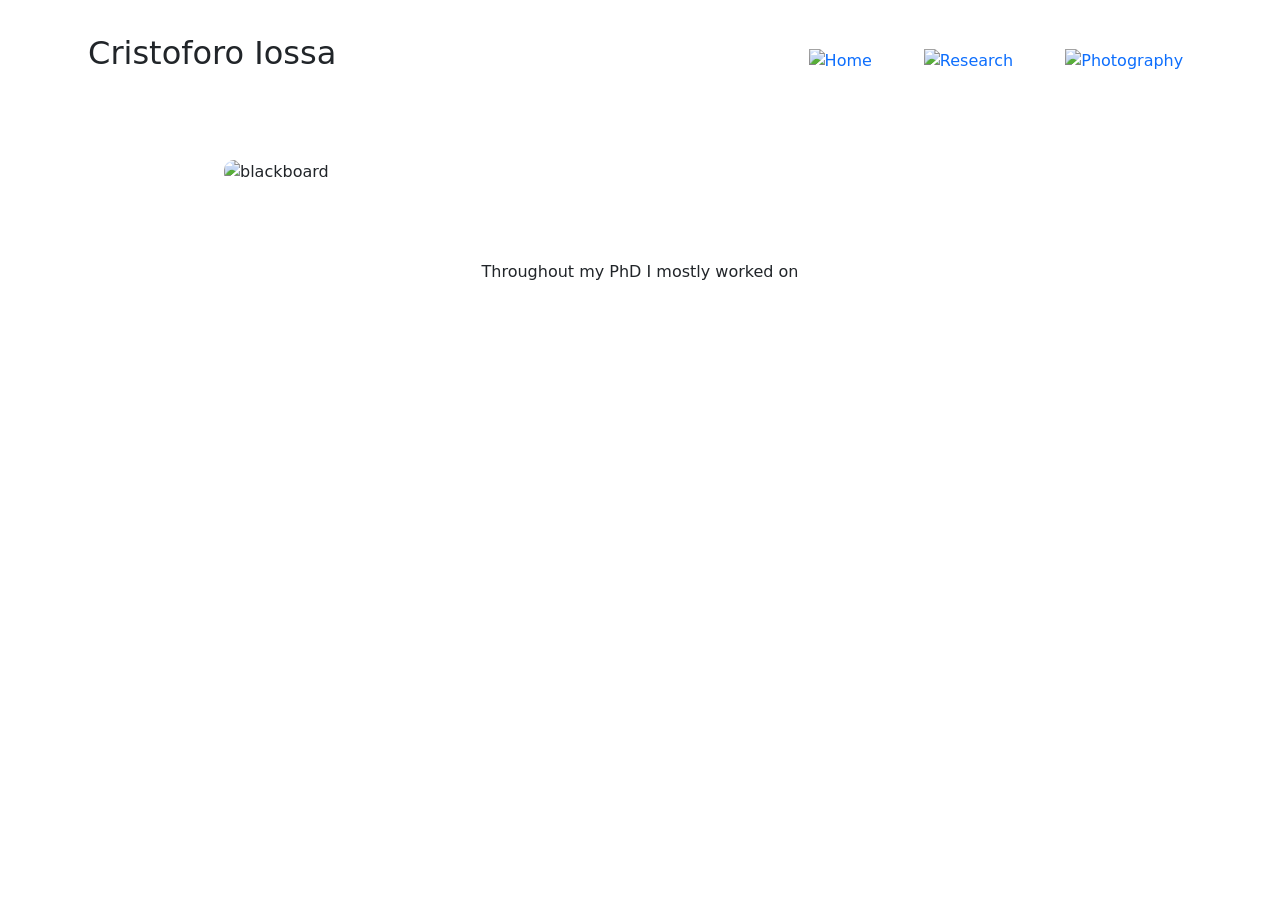
==== photography.html @ 6708e6f0 "added main html and css files" ====
<!DOCTYPE html>
<html lang="en">
	<head>
		<meta name="viewport" content="width=device-width, initial-scale=1.0">
		<title>Cristoforo Iossa</title>
		<link rel="stylesheet" type="text/css" href="style.css">

		<!-- Bootstrap CSS link -->
		<link href="https://cdn.jsdelivr.net/npm/bootstrap@5.3.8/dist/css/bootstrap.min.css" rel="stylesheet" integrity="sha384-sRIl4kxILFvY47J16cr9ZwB07vP4J8+LH7qKQnuqkuIAvNWLzeN8tE5YBujZqJLB" crossorigin="anonymous"> 
	</head>

	<body>

	<header class="site-header">
		<h1>Cristoforo Iossa</h1>

	<!-- Navigation bar -->
		<ul class="nav">
				<li class="nav-item">
					<a class="nav-link" href="index.html">
						<img src="res/home.svg" alt="Home" class="nav-icon">
					</a>
				</li>
				<li class="nav-item">
					<a class="nav-link" href="research.html">
						<img src="res/atom.svg" alt="Research" class="nav-icon">
					</a>
				</li>
				<li class="nav-item">
					<a class="nav-link active" href="photography.html">
						<img src="res/camera_blue.svg" alt="Photography" class="nav-icon">
					</a>
				</li>
		</ul>
	</header>

	<!-- Body -->
		<img id="blackboard" src="res/IMG_0390.JPG" alt="blackboard">
        <p id="researchintro"> Throughout my PhD I mostly worked on  </p>

<!-- Bootstrap JS and Popper links -->
	<script src="https://cdn.jsdelivr.net/npm/bootstrap@5.3.8/dist/js/bootstrap.bundle.min.js" integrity="sha384-FKyoEForCGlyvwx9Hj09JcYn3nv7wiPVlz7YYwJrWVcXK/BmnVDxM+D2scQbITxI" crossorigin="anonymous"></script>
	<script src="https://cdn.jsdelivr.net/npm/@popperjs/core@2.11.8/dist/umd/popper.min.js" integrity="sha384-I7E8VVD/ismYTF4hNIPjVp/Zjvgyol6VFvRkX/vR+Vc4jQkC+hVqc2pM8ODewa9r" crossorigin="anonymous"></script>
	<script src="https://cdn.jsdelivr.net/npm/bootstrap@5.3.8/dist/js/bootstrap.min.js" integrity="sha384-G/EV+4j2dNv+tEPo3++6LCgdCROaejBqfUeNjuKAiuXbjrxilcCdDz6ZAVfHWe1Y" crossorigin="anonymous"></script>

	</body>
</html>
---- style.css ----
/* ---------- Font import ---------- */
@import url('https://fonts.googleapis.com/css2?family=Open+Sans:ital,wght@0,300..800;1,300..800&display=swap');

* {
    box-sizing: border-box;
}

html, body {
    margin: 0;
    padding: 0;
    width: 100%;
    overflow-x: hidden;
}

body {
    font-family: 'Open Sans', monospace;
    font-size: clamp(14px, 1.6vw, 18px);
    display: flex;
    flex-direction: column;
    min-height: 100vh;
}

/* ---------- Preloader ----------------- */

.preloader {
  position: fixed;
  inset: 0;
  z-index: 9999;
  display: flex;
  flex-direction: column;
  align-items: center;
  justify-content: center;
  text-align: center;
  font-family: Arial, sans-serif;
  color: #ffffff;
  background-color: #000;
  transition: opacity 0.4s ease, visibility 0.4s ease;
}
 
.preloader.is-hidden {
  opacity: 0;
  visibility: hidden;
  pointer-events: none;
}
 
.loading-text {
  margin-top: 20px;
  font-size: 18px;
  font-weight: bold;
}
 
.atom {
  position: relative;
  width: 100px;
  height: 100px;
  animation: rotate 4s linear infinite;
}
 
.nucleus {
  position: absolute;
  top: 50%;
  left: 50%;
  width: 20px;
  height: 20px;
  background-color: #ff5722;
  border-radius: 50%;
  transform: translate(-50%, -50%);
}
 
.orbit {
  position: absolute;
  top: 50%;
  left: 50%;
  width: 100%;
  height: 100%;
  border: 1px solid rgba(255, 255, 255);
  border-radius: 50%;
  transform: translate(-50%, -50%);
}
 
.orbit1 .electron {
  animation: spin 1.5s linear infinite;
}
 
.orbit2 {
  width: 70px;
  height: 70px;
}
 
.orbit2 .electron {
  animation: spin 2s linear infinite;
}
 
.orbit3 {
  width: 50px;
  height: 50px;
}
 
.orbit3 .electron {
  animation: spin 2.5s linear infinite;
}
 
.electron {
  position: absolute;
  top: 0;
  left: 50%;
  width: 10px;
  height: 10px;
  background-color: #0B00FC;
  border-radius: 50%;
  transform: translate(-50%, -50%);
}
 
@keyframes spin {
  0% {
    transform: rotate(0deg) translateX(50px) rotate(0deg);
  }
  100% {
    transform: rotate(360deg) translateX(50px) rotate(-360deg);
  }
}
 
@keyframes rotate {
  0% {
    transform: rotate(0deg);
  }
  100% {
    transform: rotate(360deg);
  }
}

/* ---------- Header ---------- */

.site-header {
    display: grid;
    grid-template-columns: 1fr auto 1fr; /* 3 columns: Left, Center (spacer), Right */
    align-items: center;
    width: 100%;
    max-width: 1400px;
    margin: 0 auto;
    padding: 2.5vh 6% 1vh;
}

.site-header h1 {
    margin: 2%;
    font-size: clamp(1.4rem, 3vw, 2rem);
    white-space: nowrap;
    justify-self: start; /* Pushes title to the left edge of its column */
    padding-bottom: 1rem; /* Fine-tune this value to get the exact look you want */

}

.site-header .nav {
    grid-column: 3; /* Forces the nav into the 3rd column */
    justify-self: end; /* Pushes menu to the right edge of its column */
    display: flex;
    gap: 0.25rem 1rem;
}

/*.site-header .nav-link {
    color: #000;
}

.site-header .nav-link:hover {
    color: #6c757d;
}

.site-header .nav-link.active {
    color: #000;
    text-decoration: underline;
}*/

.nav-icon {
    width: 2rem;
    height: 2rem;
    vertical-align: middle;
    margin-right: 0.25rem;
}

/* ---------- Home page ---------- */

.home-wrap {
    display: flex;
    flex: 1 1 auto;
    align-items: center;
    justify-content: center;
    gap: 5%;
    width: 100%;
    max-width: 1400px;
    margin: 0 auto;
    padding: 0.1vh 6% 6vh;
}

.home-wrap p {
    flex: 1 1 320px;
    max-width: 500px;
    line-height: 1.5;
}

#me {
    flex: 1 1 280px;
    max-width: 500px;
    width: 100%;
    height: auto;
    border-radius: 10px;
    display: block;
}

/* ---------- WIP Research/Photography ----------- */

#blackboard {
    display: block;
    margin: 4% auto 2%;
    width: min(65%, 900px);
    max-width: 92%;
    height: auto;
    border-radius: 10px;
}

#researchintro {
    display: block;
    max-width: 800px;
    margin: 4% auto 4%;
    padding: 0 6%;
    line-height: 1.5;
}


/* ---------- Breakpoints ---------- */

@media screen and (max-width: 900px) {
    #me {
        max-width: 340px;
    }
    .home-wrap p {
        max-width: 460px;
        text-align: left;
    }
}

@media screen and (max-width: 640px) {
    .site-header {
        flex-direction: column;
        justify-content: center;
        text-align: center;
        padding: 3vh 6% 1vh;
        gap: 0.75rem;
    }

    .site-header .nav {
        justify-content: center;
    }

    .home-wrap {
        flex-direction: column-reverse;
        padding: 4vh 6% 6vh;
        min-height: auto;
    }

    .home-wrap p {
        text-align: center;
        max-width: 90%;
    }

    #me {
        max-width: 280px;
    }

    #blackboard {
        width: 90%;
        margin: 6% auto 4%;
    }

    #researchintro {
        margin: 6% auto;
        padding: 0 8%;
    }
}

@media screen and (max-width: 380px) {
    #me {
        max-width: 220px;
    }
}
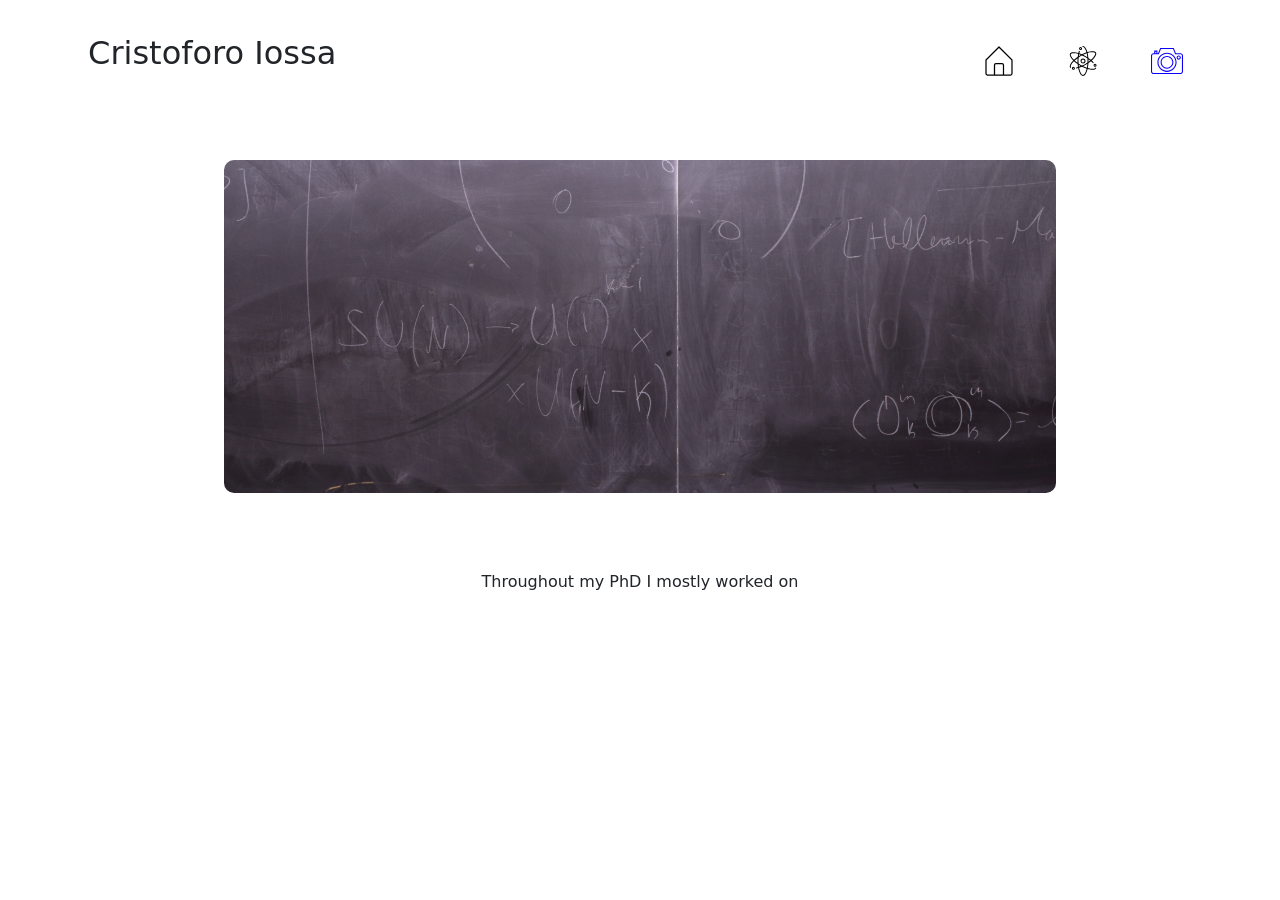
==== commit 04fd2943: "icon in title" ====
--- a/photography.html
+++ b/photography.html
@@ -3,6 +3,7 @@
 	<head>
 		<meta name="viewport" content="width=device-width, initial-scale=1.0">
 		<title>Cristoforo Iossa</title>
+		<link rel="icon" type="icon/svg" href="res/atom.svg">
 		<link rel="stylesheet" type="text/css" href="style.css">
 
 		<!-- Bootstrap CSS link -->
